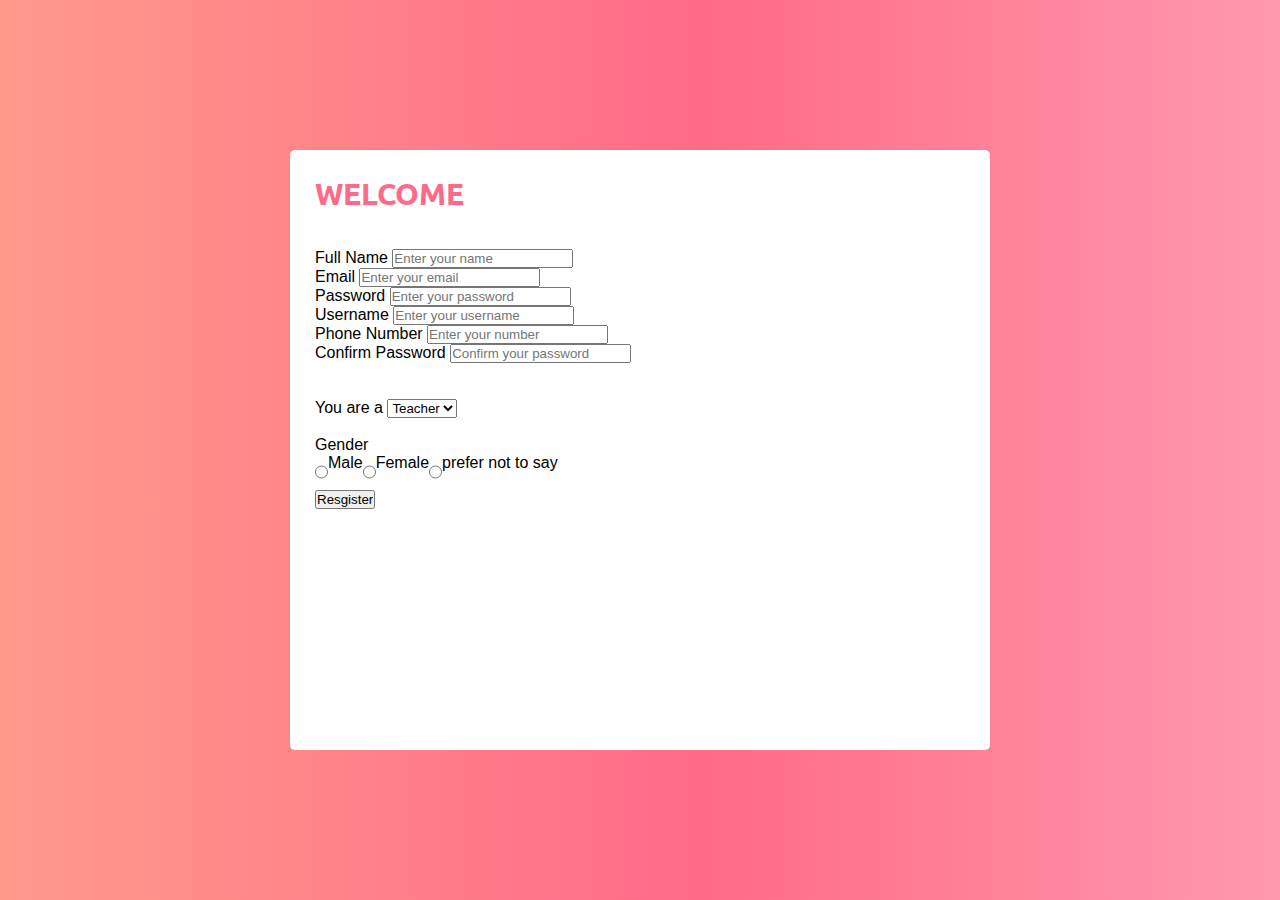
==== Registration Form/index.html @ 4ccbab4a "res.form" ====
<!DOCTYPE html>
<html lang="en">
<head>
    <meta charset="UTF-8">
    <meta http-equiv="X-UA-Compatible" content="IE=edge">
    <meta name="viewport" content="width=device-width, initial-scale=1.0">
    <link rel="stylesheet" href="style.css">
    <title>Registration Form</title>

</head>
<body>
    <div class="container">
        <div class="title">Welcome</div>
        <br><br>
        <form action="#">
            <div class="display_one">
                <div>
                    <span>Full Name</span>
                    <input type="text" id="fname" placeholder="Enter your name" required>
                </div>
                <div>
                    <span>Email</span>
                    <input type="text" id="fname" placeholder="Enter your email" required>
                </div>
                <div>
                    <span>Password</span>
                    <input type="text" id="fname" placeholder="Enter your password" required>
                </div>
                <div>
                    <span>Username</span>
                    <input type="text" id="fname" placeholder="Enter your username"required >
                </div>
                <div>
                    <span>Phone Number</span>
                    <input type="text" id="fname" placeholder="Enter your number">
                </div>
                <div>
                    <span>Confirm Password</span>
                    <input type="text" id="fname" placeholder="Confirm your password" required>
                </div><br><br>
            </div>
            <label for="job">You are a</label>
            <select name="job" id="job" required>
                <option value="teacher"> Teacher</option>
                <option value="student"> Student</option>
                <option value="school"> School</option>
                <option value="other"> Other</option>
            </select> <br><br>
            
                <div>
                    <span>Gender</span>
                </div>
            <div class="gender">
                <input type="radio" id="male" name="gender" value="male">
                <label for="male">Male</label><br>
                <input type="radio" id="female" name="gender" value="female">
                <label for="female">Female</label><br>
                <input type="radio" id="pref" name="gender" value="pref">
                <label for="pref">prefer not to say</label><br><br>
            </div>   
                <div class="button">
                    <input type="Submit" value="Resgister">
                </div>
        </form>
    </div>
</body>
</html>
---- Registration Form/style.css ----
@import url('https://fonts.googleapis.com/css2?family=Ubuntu&display=swap');

*{
    margin: 0px;
    padding: 0px;
    box-sizing: border-box;
    font-family: Arial, Helvetica, sans-serif;
}
 
body {
    height: 100vh;
    display: flex;
    align-items: center;
    justify-content: center;
    background-color: #FF9A8B;
    background-image: linear-gradient(90deg, #FF9A8B 0%, #FF6A88 55%, #FF99AC 100%);

}

.container{
    background: white;
    color: black;
    height: 600px;
    width:700px;
    padding: 25px 25px;
    border-radius: 5px;
}


.container .title{
    font-size: 30px;
    font-weight: 900;
    text-transform: uppercase;
    font-family: 'Ubuntu', sans-serif;
    color: #FF6A88;
}

div.submit {
    border: 0px;
    background:linear-gradient(90deg, #FF9A8B 0%, #FF6A88 55%, #FF99AC 100%);
}

.gender{
    display: flex;
}
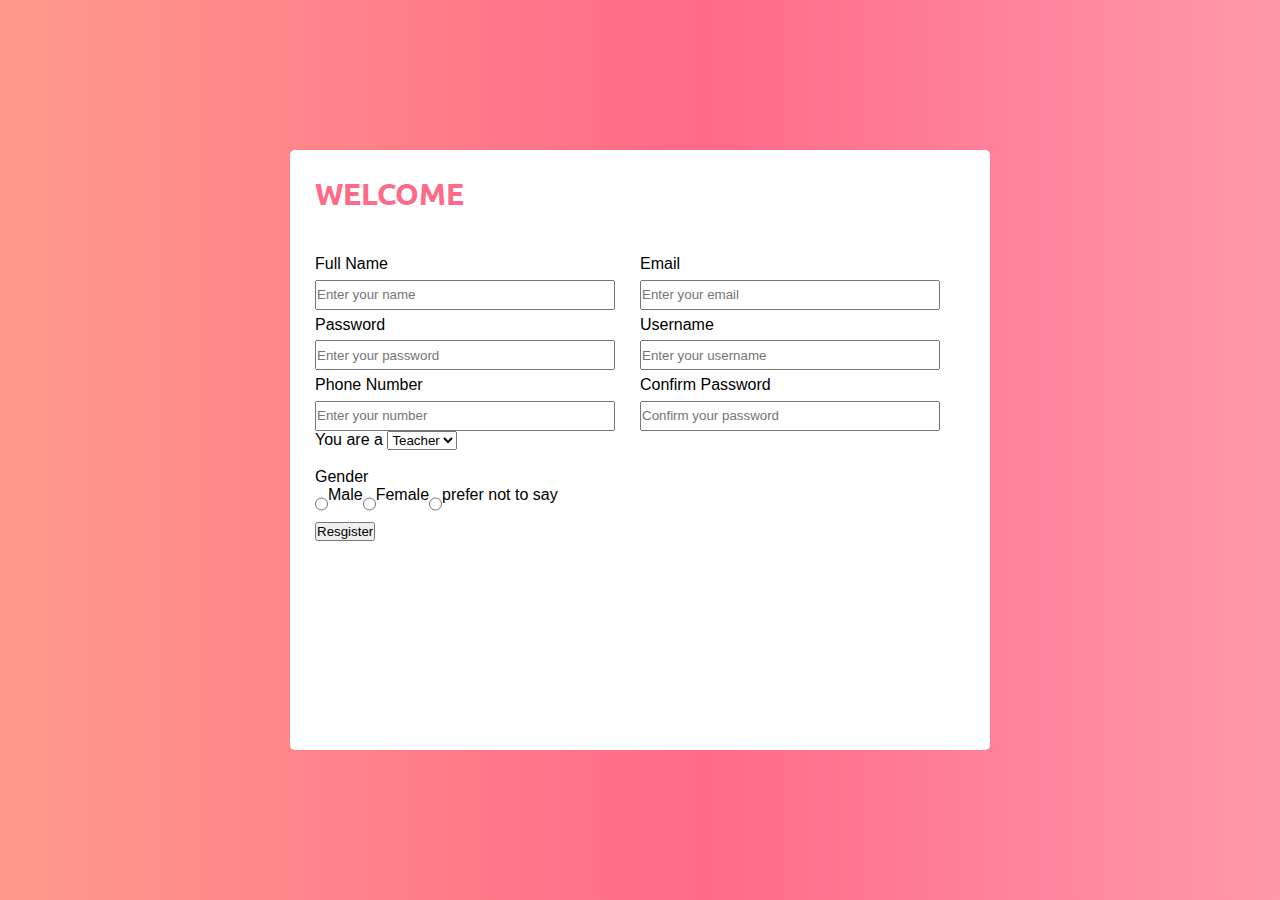
==== commit 9e5495d7: "con" ====
--- a/Registration Form/index.html
+++ b/Registration Form/index.html
@@ -13,28 +13,28 @@
         <div class="title">Welcome</div>
         <br><br>
         <form action="#">
-            <div class="display_one">
-                <div>
+            <div class="userdetails">
+                <div class="boxinput">
                     <span>Full Name</span>
                     <input type="text" id="fname" placeholder="Enter your name" required>
                 </div>
-                <div>
+                <div class="boxinput">
                     <span>Email</span>
                     <input type="text" id="fname" placeholder="Enter your email" required>
                 </div>
-                <div>
+                <div class="boxinput">
                     <span>Password</span>
                     <input type="text" id="fname" placeholder="Enter your password" required>
                 </div>
-                <div>
+                <div class="boxinput">
                     <span>Username</span>
                     <input type="text" id="fname" placeholder="Enter your username"required >
                 </div>
-                <div>
+                <div class="boxinput">
                     <span>Phone Number</span>
-                    <input type="text" id="fname" placeholder="Enter your number">
+                    <input type="tel" id="fname" placeholder="Enter your number">
                 </div>
-                <div>
+                <div class="boxinput">
                     <span>Confirm Password</span>
                     <input type="text" id="fname" placeholder="Confirm your password" required>
                 </div><br><br>
@@ -45,8 +45,8 @@
                 <option value="student"> Student</option>
                 <option value="school"> School</option>
                 <option value="other"> Other</option>
-            </select> <br><br>
-            
+            </select> 
+            <br><br>
                 <div>
                     <span>Gender</span>
                 </div>
--- a/Registration Form/style.css
+++ b/Registration Form/style.css
@@ -35,11 +35,23 @@
     color: #FF6A88;
 }
 
-div.submit {
-    border: 0px;
-    background:linear-gradient(90deg, #FF9A8B 0%, #FF6A88 55%, #FF99AC 100%);
+div.userdetails{
+    flex-wrap: wrap;
+    display: flex;
+    justify-content:space-between;
+    line-height:30px;
+}
+
+div.boxinput{
+    width: calc(100% / 2 - 0px);
+
+}
+
+.boxinput input{
+    height: 30px;
+    width: 300px;
 }
 
 .gender{
     display: flex;
-}+}
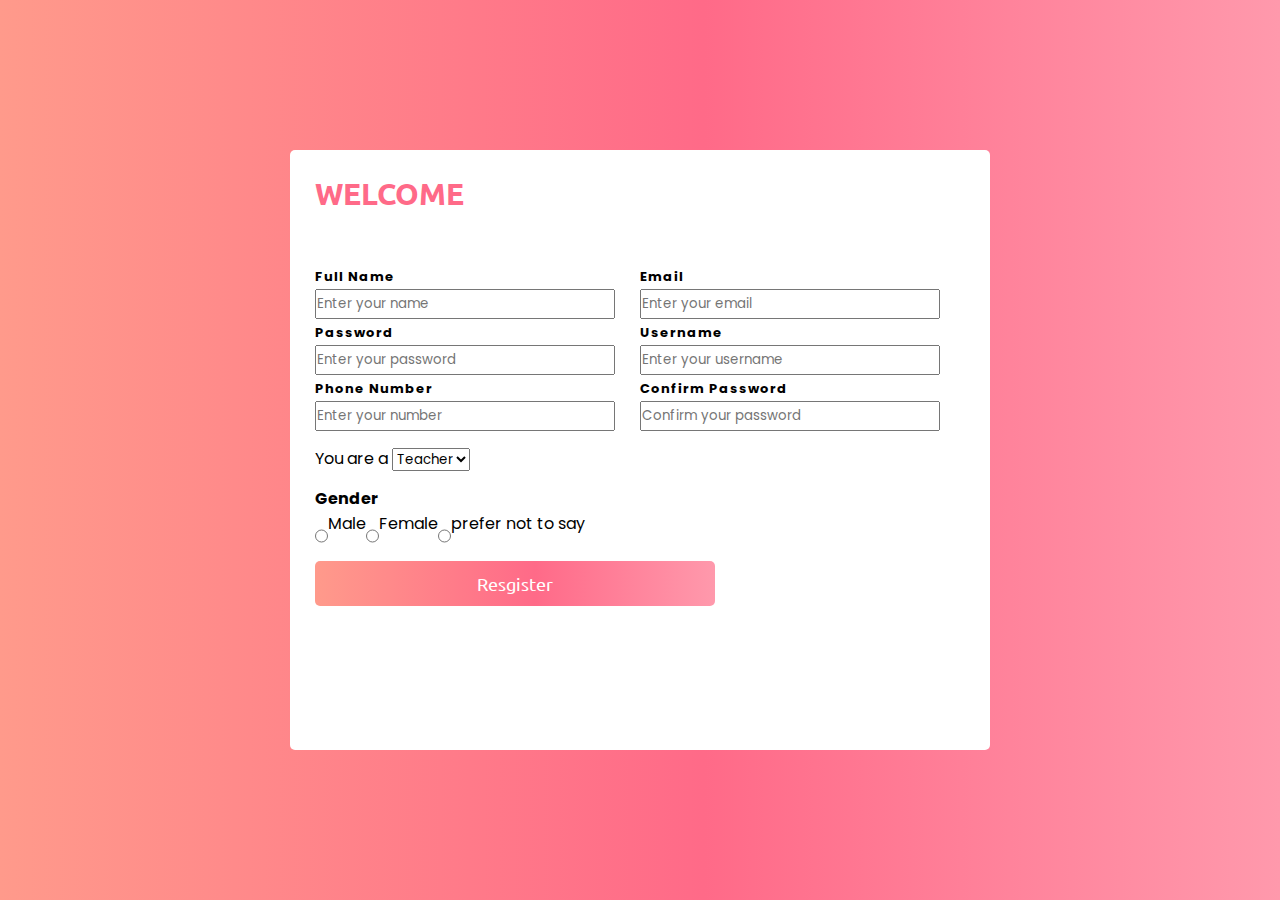
==== commit d42b50f5: "." ====
--- a/Registration Form/index.html
+++ b/Registration Form/index.html
@@ -5,8 +5,8 @@
     <meta http-equiv="X-UA-Compatible" content="IE=edge">
     <meta name="viewport" content="width=device-width, initial-scale=1.0">
     <link rel="stylesheet" href="style.css">
+    <script src="password.js"></script>
     <title>Registration Form</title>
-
 </head>
 <body>
     <div class="container">
@@ -39,23 +39,24 @@
                     <input type="text" id="fname" placeholder="Confirm your password" required>
                 </div><br><br>
             </div>
-            <label for="job">You are a</label>
-            <select name="job" id="job" required>
-                <option value="teacher"> Teacher</option>
-                <option value="student"> Student</option>
-                <option value="school"> School</option>
-                <option value="other"> Other</option>
-            </select> 
-            <br><br>
+            <div class="boxjob">
+                <label for="job">You are a</label>
+                <select name="job" id="job" required>
+                    <option value="teacher"> Teacher</option>
+                    <option value="student"> Student</option>
+                    <option value="school"> School</option>
+                    <option value="other"> Other</option>
+                </select>
+            </div>
                 <div>
-                    <span>Gender</span>
+                    <span id="gender">Gender</span>
                 </div>
             <div class="gender">
                 <input type="radio" id="male" name="gender" value="male">
                 <label for="male">Male</label><br>
-                <input type="radio" id="female" name="gender" value="female">
+                <input type="radio" id="female" name="gender" value="female"><br>
                 <label for="female">Female</label><br>
-                <input type="radio" id="pref" name="gender" value="pref">
+                <input type="radio" id="pref" name="gender" value="pref"><br>
                 <label for="pref">prefer not to say</label><br><br>
             </div>   
                 <div class="button">
--- a/Registration Form/style.css
+++ b/Registration Form/style.css
@@ -1,10 +1,11 @@
 @import url('https://fonts.googleapis.com/css2?family=Ubuntu&display=swap');
+@import url('https://fonts.googleapis.com/css2?family=Poppins:wght@300&display=swap');
 
 *{
     margin: 0px;
     padding: 0px;
     box-sizing: border-box;
-    font-family: Arial, Helvetica, sans-serif;
+    font-family:'Poppins', sans-serif;
 }
  
 body {
@@ -39,19 +40,54 @@
     flex-wrap: wrap;
     display: flex;
     justify-content:space-between;
-    line-height:30px;
+    line-height:25px;
+    letter-spacing: 1px;
+    font-weight: bold;
 }
 
 div.boxinput{
     width: calc(100% / 2 - 0px);
 
 }
+ span{
+     font-size: small;
+ }
 
 .boxinput input{
     height: 30px;
     width: 300px;
 }
 
+.boxjob{
+    padding: 15px 0px;
+}
+
+#gender{
+    font-size: medium;
+    font-weight: 700;
+}
+
 .gender{
     display: flex;
+    flex-direction: row;
 }
+
+.button{
+
+    height: 45px;
+    
+
+   
+}
+
+.button input{
+    background: linear-gradient(90deg, #FF9A8B 0%, #FF6A88 55%, #FF99AC 100%);
+    height: 45px;
+    width: 400px;
+    border-radius: 5px;
+    border: 0px;
+    font-family: 'Ubuntu', sans-serif;
+    font-size: large;
+    color: white;
+}
+
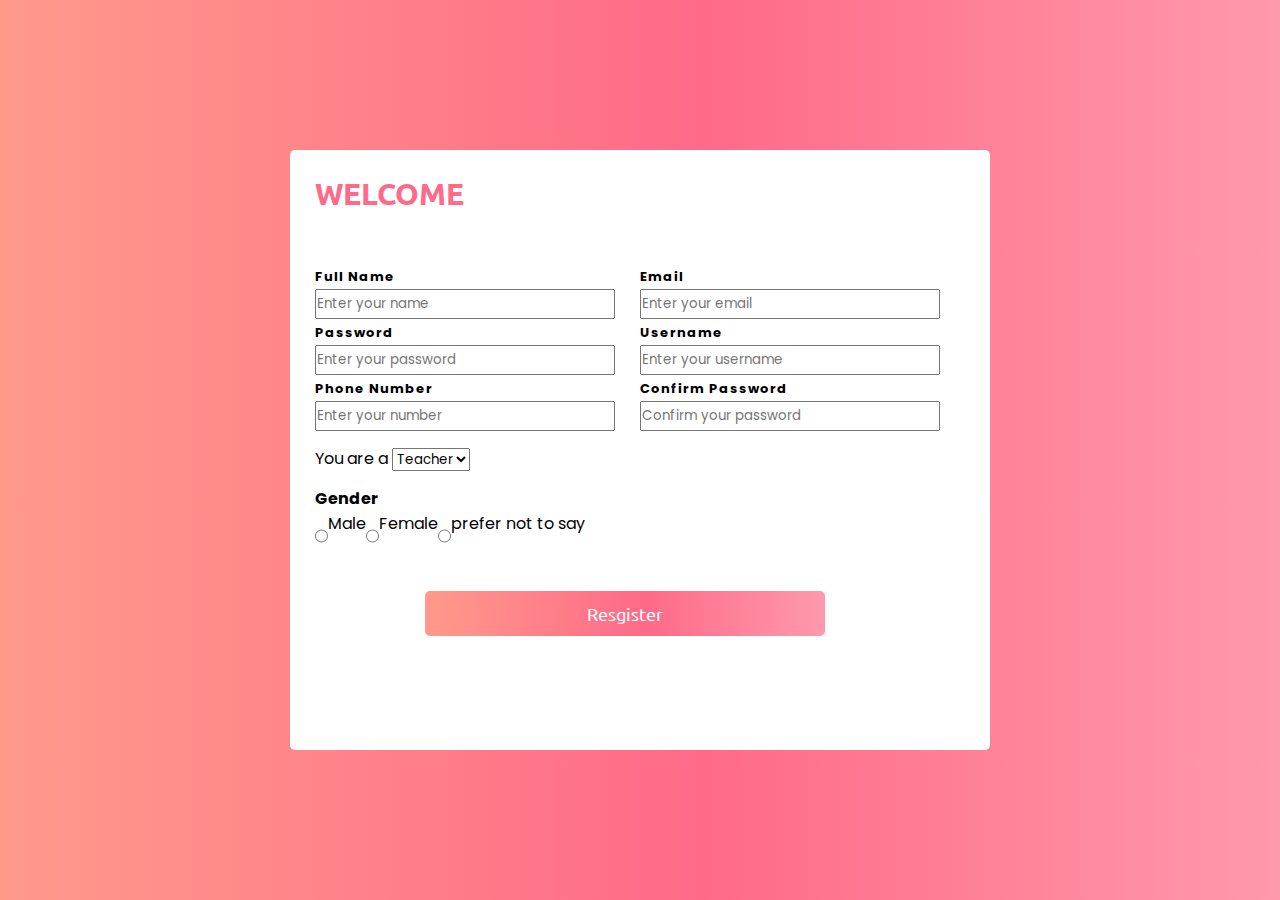
==== commit b13df8a6: "email and password" ====
--- a/Registration Form/index.html
+++ b/Registration Form/index.html
@@ -20,11 +20,11 @@
                 </div>
                 <div class="boxinput">
                     <span>Email</span>
-                    <input type="text" id="fname" placeholder="Enter your email" required>
+                    <input type="email" id="fname" placeholder="Enter your email" required>
                 </div>
                 <div class="boxinput">
                     <span>Password</span>
-                    <input type="text" id="fname" placeholder="Enter your password" required>
+                    <input type="password" id="fname" placeholder="Enter your password" required>
                 </div>
                 <div class="boxinput">
                     <span>Username</span>
@@ -36,7 +36,7 @@
                 </div>
                 <div class="boxinput">
                     <span>Confirm Password</span>
-                    <input type="text" id="fname" placeholder="Confirm your password" required>
+                    <input type="password" id="fname" placeholder="Confirm your password" required>
                 </div><br><br>
             </div>
             <div class="boxjob">
--- a/Registration Form/style.css
+++ b/Registration Form/style.css
@@ -62,6 +62,10 @@
     padding: 15px 0px;
 }
 
+#togglePassword{ 
+    cursor: pointer;
+}
+
 #gender{
     font-size: medium;
     font-weight: 700;
@@ -75,9 +79,8 @@
 .button{
 
     height: 45px;
-    
-
-   
+    margin-left: 110px;  
+    padding-top: 30px; 
 }
 
 .button input{
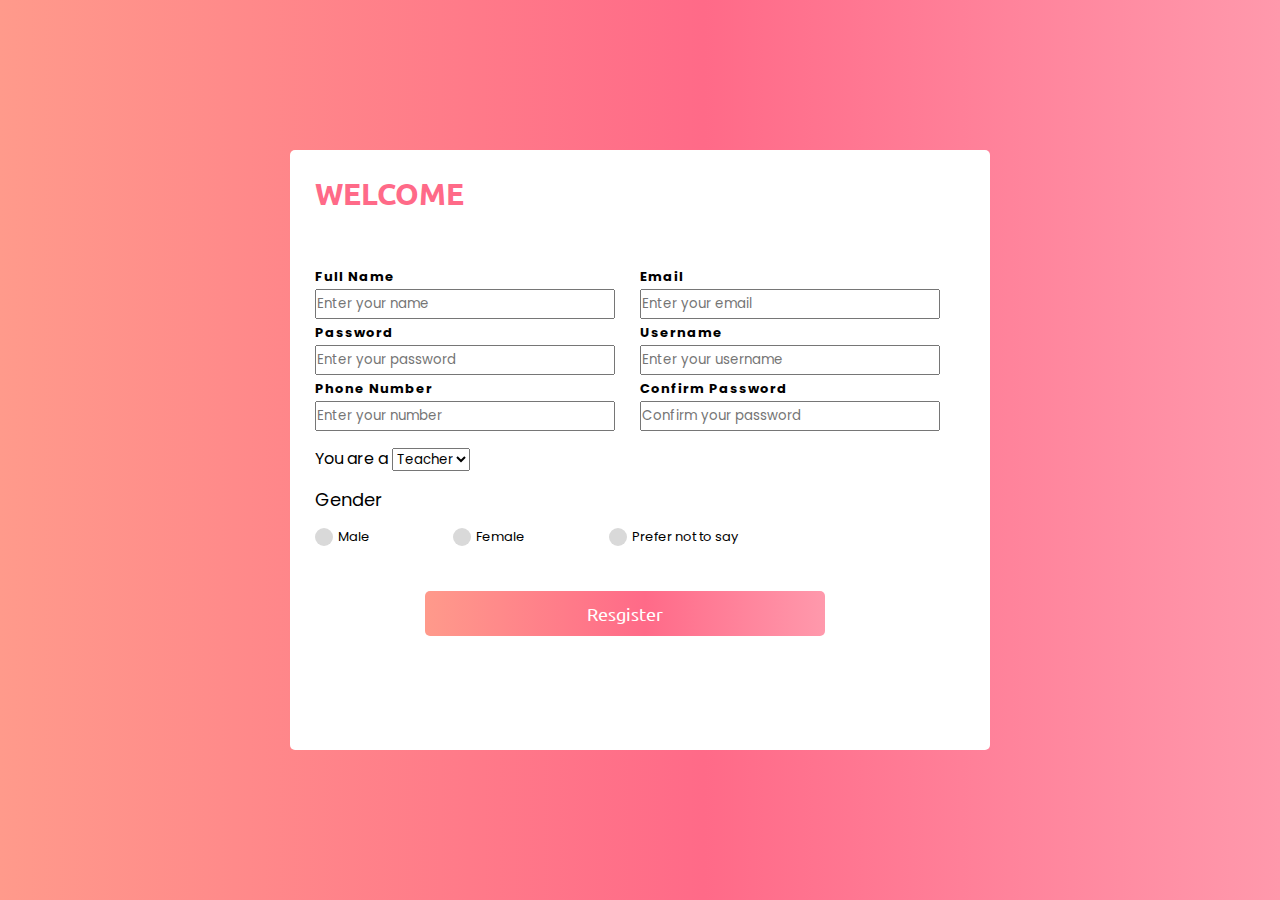
==== commit 0a056abb: "continuação" ====
--- a/Registration Form/index.html
+++ b/Registration Form/index.html
@@ -48,17 +48,28 @@
                     <option value="other"> Other</option>
                 </select>
             </div>
-                <div>
-                    <span id="gender">Gender</span>
+                <div class="gender-details">
+                    <input type="radio" name="gender" id="dot-1" class="hide">
+                    <input type="radio" name="gender" id="dot-2" class="hide">
+                    <input type="radio" name="gender" id="dot-3" class="hide">
+                    <span class="gender-title">Gender</span>
+                    <div class="category">
+                        <label for="dot-1">
+                            <span class="dot_one"></span>
+                            <span class="gender">Male</span>
+                        </label>
+                        <label for="dot-2">
+                            <span class="dot_two"></span>
+                            <span class="gender">Female</span>
+                        </label>
+                        <label for="dot-3">
+                            <span class="dot_three"></span>
+                            <span class="gender">Prefer not to say</span>
+                        </label>
+                    </div>
                 </div>
-            <div class="gender">
-                <input type="radio" id="male" name="gender" value="male">
-                <label for="male">Male</label><br>
-                <input type="radio" id="female" name="gender" value="female"><br>
-                <label for="female">Female</label><br>
-                <input type="radio" id="pref" name="gender" value="pref"><br>
-                <label for="pref">prefer not to say</label><br><br>
-            </div>   
+                
+                
                 <div class="button">
                     <input type="Submit" value="Resgister">
                 </div>
--- a/Registration Form/style.css
+++ b/Registration Form/style.css
@@ -33,7 +33,7 @@
     font-weight: 900;
     text-transform: uppercase;
     font-family: 'Ubuntu', sans-serif;
-    color: #FF6A88;
+    color: #ff6a88;
 }
 
 div.userdetails{
@@ -62,20 +62,69 @@
     padding: 15px 0px;
 }
 
-#togglePassword{ 
-    cursor: pointer;
+.hide{
+    display: none;
 }
 
-#gender{
-    font-size: medium;
-    font-weight: 700;
+form .gender-details .category{
+    display:flex;
+    width: 65%;
+    margin: 14px 0;
+    justify-content: space-between;
 }
 
-.gender{
-    display: flex;
-    flex-direction: row;
+.gender-title{
+    font-size: large;
 }
 
+.gender-details .category label{
+    display: flex;
+    align-items: center;
+}
+
+.gender-details .category .dot_one{
+    height: 18px;
+    width: 18px;
+    background: #d9d9d9;
+    border-radius: 50%;
+    margin-right: 5px;
+    border: 5px solid transparent;
+}
+
+#dot-1:checked ~ .category  label .dot_one {
+    border-color: #d9d9d9;
+    background: #ff6a88;
+}
+
+.gender-details .category .dot_two{
+    height: 18px;
+    width: 18px;
+    background: #d9d9d9;
+    border-radius: 50%;
+    margin-right: 5px;
+    border: 5px solid transparent;
+}
+
+#dot-2:checked ~ .category  label .dot_two{
+    border-color: #d9d9d9;
+    background: #ff6a88;
+    
+}
+
+.gender-details .category .dot_three{
+    height: 18px;
+    width: 18px;
+    background: #d9d9d9;
+    border-radius: 50%;
+    margin-right: 5px;
+    border: 5px solid transparent;
+}
+
+#dot-3:checked ~ .category  label .dot_three{
+    border-color: #d9d9d9;
+    background: #ff6a88;
+    
+}
 .button{
 
     height: 45px;
@@ -89,8 +138,11 @@
     width: 400px;
     border-radius: 5px;
     border: 0px;
-    font-family: 'Ubuntu', sans-serif;
+    font-family:'Ubuntu', sans-serif;
     font-size: large;
     color: white;
 }
 
+.button input:hover{
+    background: linear-gradient(90deg, #FF9A8B 10%, #FF6A88 55%, #FF99AC 90%);
+}
